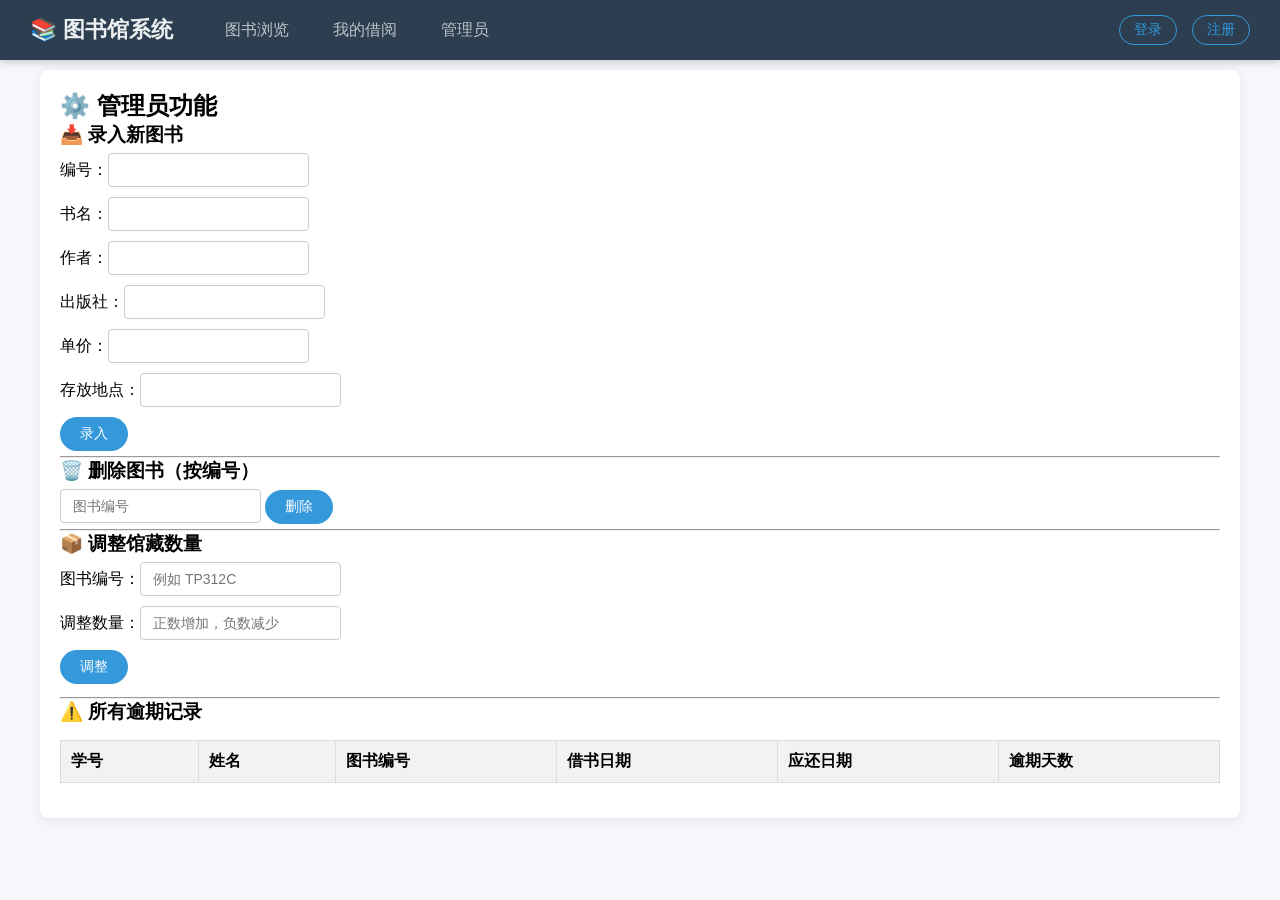
==== frontend/admin.html @ 558aad9f "The System prototype of library manage." ====
<!DOCTYPE html>
<html lang="zh-CN">
<head>
    <meta charset="UTF-8">
    <title>管理员</title>
    <link rel="stylesheet" href="style.css">
</head>
<body>
    <header id="app-header"></header>

    <div class="container">
        <h2>⚙️ 管理员功能</h2>

        <h3>📥 录入新图书</h3>
        <form id="add-book-form">
            编号：<input type="text" id="ab-id"><br>
            书名：<input type="text" id="ab-name"><br>
            作者：<input type="text" id="ab-author"><br>
            出版社：<input type="text" id="ab-publisher"><br>
            单价：<input type="number" step="0.01" id="ab-price"><br>
            存放地点：<input type="text" id="ab-location"><br>
            <!-- 修改按钮 onclick 指向新函数名 -->
            <button type="button" id="ab-btn" onclick="addBookHandler()">录入</button>
        </form>
        <hr>

        <h3>🗑️ 删除图书（按编号）</h3>
        <input type="text" id="del-book-id" placeholder="图书编号">
        <button id="del-btn" onclick="deleteBook()">删除</button>
        <hr>

        <!-- 新增：调整馆藏数量 -->
        <h3>📦 调整馆藏数量</h3>
        <form id="update-qty-form">
            图书编号：<input type="text" id="uq-book-id" placeholder="例如 TP312C" required><br>
            调整数量：<input type="number" id="uq-delta" placeholder="正数增加，负数减少" step="1" required><br>
            <button type="button" id="uq-btn" onclick="updateQuantityHandler()">调整</button>
        </form>
        <div id="uq-result" style="margin-top:8px;"></div>
        <hr>

        <h3>⚠️ 所有逾期记录</h3>
        <table border="1">
            <thead>
                <tr><th>学号</th><th>姓名</th><th>图书编号</th><th>借书日期</th><th>应还日期</th><th>逾期天数</th></tr>
            </thead>
            <tbody id="overdue-tbody"></tbody>
        </table>
    </div>

    <script src="script.js"></script>
    <script src="header.js"></script>
    <script>
        // 原 addBook 函数重命名为 addBookHandler，避免与 script.js 中的 addBook 冲突
        async function addBookHandler() {
            const id = document.getElementById('ab-id').value.trim();
            const name = document.getElementById('ab-name').value.trim();
            const author = document.getElementById('ab-author').value.trim();
            const publisher = document.getElementById('ab-publisher').value.trim();
            const price = parseFloat(document.getElementById('ab-price').value) || 0;
            const location = document.getElementById('ab-location').value.trim();
            if (!id || !name) {
                alert('编号和书名必填');
                return;
            }
            const btn = document.getElementById('ab-btn');
            btn.disabled = true;
            btn.textContent = '录入中...';
            try {
                // 此处调用 script.js 中的 addBook（未被覆盖）
                const data = await addBook({ id, name, author, publisher, price, location });
                if (data.status === 'ok') {
                    alert('录入成功');
                    document.getElementById('ab-id').value = '';
                    document.getElementById('ab-name').value = '';
                    document.getElementById('ab-author').value = '';
                    document.getElementById('ab-publisher').value = '';
                    document.getElementById('ab-price').value = '';
                    document.getElementById('ab-location').value = '';
                } else {
                    alert('录入失败：' + (data.error || '未知错误'));
                }
            } catch (err) {
                alert('请求失败：' + err.message);
            } finally {
                btn.disabled = false;
                btn.textContent = '录入';
            }
        }

        async function deleteBook() {
            const id = document.getElementById('del-book-id').value.trim();
            if (!id) {
                alert('请输入图书编号');
                return;
            }
            if (!confirm(`确定删除编号为 "${id}" 的图书吗？`)) return;
            const btn = document.getElementById('del-btn');
            btn.disabled = true;
            btn.textContent = '删除中...';
            try {
                const data = await removeBook(id);
                if (data.status === 'ok') {
                    alert('删除成功');
                    document.getElementById('del-book-id').value = '';
                } else {
                    alert('删除失败：' + (data.error || '未知错误'));
                }
            } catch (err) {
                alert('请求失败：' + err.message);
            } finally {
                btn.disabled = false;
                btn.textContent = '删除';
            }
        }

        // 新增：调整馆藏数量处理函数
        async function updateQuantityHandler() {
            const bookId = document.getElementById('uq-book-id').value.trim();
            const deltaStr = document.getElementById('uq-delta').value.trim();
            if (!bookId || deltaStr === '') {
                alert('请完整填写编号和调整数量');
                return;
            }
            const delta = parseInt(deltaStr, 10);
            if (isNaN(delta) || delta === 0) {
                alert('调整数量必须为非零整数');
                return;
            }
            const btn = document.getElementById('uq-btn');
            const resultDiv = document.getElementById('uq-result');
            btn.disabled = true;
            btn.textContent = '处理中...';
            resultDiv.textContent = '';
            try {
                const data = await updateBookQuantity(bookId, delta);
                if (data.status === 'ok') {
                    resultDiv.innerHTML = `✅ 调整成功，新馆藏数量：<strong>${data.new_quantity}</strong>`;
                    document.getElementById('uq-book-id').value = '';
                    document.getElementById('uq-delta').value = '';
                } else {
                    resultDiv.textContent = '❌ 调整失败：' + (data.error || '未知错误');
                }
            } catch (err) {
                resultDiv.textContent = '❌ 请求失败：' + err.message;
            } finally {
                btn.disabled = false;
                btn.textContent = '调整';
            }
        }

        async function loadOverdue() {
            try {
                const data = await getOverdueRecords();
                const tbody = document.getElementById('overdue-tbody');
                tbody.innerHTML = '';
                data.forEach(r => {
                    const tr = document.createElement('tr');
                    tr.innerHTML = `
                        <td>${r.reader_id}</td>
                        <td>${r.reader_name}</td>
                        <td>${r.book_id}</td>
                        <td>${r.borrow_date}</td>
                        <td>${r.due_date}</td>
                        <td style="color:red;">${r.overdue_days}天</td>
                    `;
                    tbody.appendChild(tr);
                });
            } catch (err) {
                alert('加载逾期记录失败：' + err.message);
            }
        }

        window.onload = function() {
            loadOverdue();
        };
    </script>
</body>
</html>
---- frontend/style.css ----
/* 重置 */
* {
    box-sizing: border-box;
    margin: 0;
    padding: 0;
}

body {
    font-family: 'Segoe UI', Tahoma, Geneva, Verdana, sans-serif;
    background-color: #f5f7fa;
    padding-top: 70px; /* 为固定导航留空间 */
    margin: 0;
}

/* 导航栏 */
.navbar {
    position: fixed;
    top: 0;
    left: 0;
    right: 0;
    height: 60px;
    background: #2c3e50;
    color: white;
    display: flex;
    align-items: center;
    justify-content: space-between;
    padding: 0 30px;
    box-shadow: 0 2px 8px rgba(0,0,0,0.2);
    z-index: 1000;
}

.nav-left, .nav-right {
    display: flex;
    align-items: center;
    gap: 20px;
}

.brand {
    font-size: 22px;
    font-weight: bold;
    color: #ecf0f1;
    text-decoration: none;
    margin-right: 20px;
}

.brand:hover {
    color: #ffffff;
}

.nav-link {
    color: #bdc3c7;
    text-decoration: none;
    font-size: 16px;
    padding: 6px 12px;
    border-radius: 4px;
    transition: background 0.2s;
}

.nav-link:hover {
    background: #34495e;
    color: white;
}

.nav-right {
    gap: 15px;
}

.user-info {
    display: flex;
    align-items: center;
    gap: 8px;
}

.avatar {
    font-size: 24px;
}

.username {
    font-weight: bold;
    color: #ecf0f1;
}

.logout-btn, .login-link, .register-link {
    background: transparent;
    border: 1px solid #bdc3c7;
    color: #bdc3c7;
    padding: 5px 14px;
    border-radius: 20px;
    cursor: pointer;
    font-size: 14px;
    text-decoration: none;
    transition: all 0.2s;
}

.logout-btn:hover, .login-link:hover, .register-link:hover {
    background: #ecf0f1;
    color: #2c3e50;
    border-color: #ecf0f1;
}

.login-link, .register-link {
    border-color: #3498db;
    color: #3498db;
}

.login-link:hover, .register-link:hover {
    background: #3498db;
    color: white;
}

/* 页面内容容器 */
.container {
    max-width: 1200px;
    margin: 0 auto;
    padding: 20px;
    background: white;
    border-radius: 8px;
    box-shadow: 0 2px 12px rgba(0,0,0,0.08);
}

/* 表格样式保留原有 */
table {
    border-collapse: collapse;
    width: 100%;
    background: white;
    margin: 15px 0;
}

th, td {
    border: 1px solid #ddd;
    padding: 10px;
    text-align: left;
}

th {
    background-color: #f2f2f2;
}

/* 表单样式 */
input, select, button {
    margin: 5px 0;
    padding: 8px 12px;
    border: 1px solid #ccc;
    border-radius: 4px;
    font-size: 14px;
}

button {
    background-color: #3498db;
    color: white;
    border: none;
    cursor: pointer;
    border-radius: 20px;
    padding: 8px 20px;
}

button:hover {
    background-color: #2980b9;
}

/* 登录页面特殊（居中） */
.login-page {
    display: flex;
    justify-content: center;
    align-items: center;
    height: 80vh;
    padding-top: 0;
}
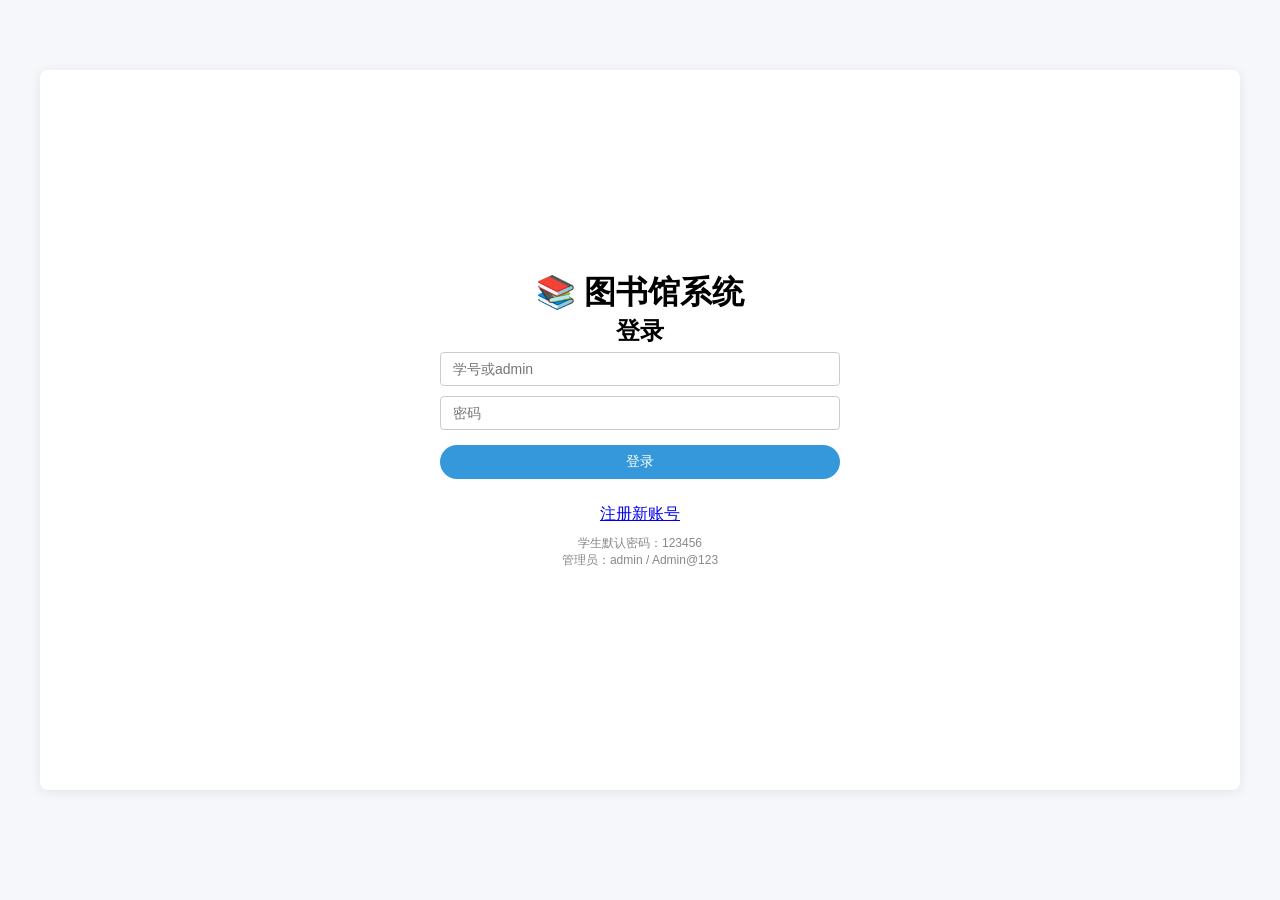
==== commit 39722fc1: "Adding the html of changing password." ====
--- a/frontend/admin.html
+++ b/frontend/admin.html
@@ -7,10 +7,8 @@
 </head>
 <body>
     <header id="app-header"></header>
-
-    <div class="container">
+    <div class="container" id="admin-container">
         <h2>⚙️ 管理员功能</h2>
-
         <h3>📥 录入新图书</h3>
         <form id="add-book-form">
             编号：<input type="text" id="ab-id"><br>
@@ -19,135 +17,47 @@
             出版社：<input type="text" id="ab-publisher"><br>
             单价：<input type="number" step="0.01" id="ab-price"><br>
             存放地点：<input type="text" id="ab-location"><br>
-            <!-- 修改按钮 onclick 指向新函数名 -->
-            <button type="button" id="ab-btn" onclick="addBookHandler()">录入</button>
+            <button type="button" id="ab-btn" onclick="handleAddBook()">录入</button>
         </form>
         <hr>
-
         <h3>🗑️ 删除图书（按编号）</h3>
         <input type="text" id="del-book-id" placeholder="图书编号">
-        <button id="del-btn" onclick="deleteBook()">删除</button>
-        <hr>
-
-        <!-- 新增：调整馆藏数量 -->
+        <button id="del-btn" onclick="handleDeleteBook()">删除</button>
+        <hr>
         <h3>📦 调整馆藏数量</h3>
         <form id="update-qty-form">
             图书编号：<input type="text" id="uq-book-id" placeholder="例如 TP312C" required><br>
             调整数量：<input type="number" id="uq-delta" placeholder="正数增加，负数减少" step="1" required><br>
-            <button type="button" id="uq-btn" onclick="updateQuantityHandler()">调整</button>
+            <button type="button" id="uq-btn" onclick="handleUpdateQuantity()">调整</button>
         </form>
         <div id="uq-result" style="margin-top:8px;"></div>
         <hr>
-
         <h3>⚠️ 所有逾期记录</h3>
         <table border="1">
-            <thead>
-                <tr><th>学号</th><th>姓名</th><th>图书编号</th><th>借书日期</th><th>应还日期</th><th>逾期天数</th></tr>
-            </thead>
+            <thead><tr><th>学号</th><th>姓名</th><th>图书编号</th><th>借书日期</th><th>应还日期</th><th>逾期天数</th></tr></thead>
             <tbody id="overdue-tbody"></tbody>
         </table>
+        <hr>
+        <h3>🔑 修改管理员密码</h3>
+        <form id="change-admin-pwd">
+            旧密码：<input type="password" id="admin-old-pwd"><br>
+            新密码：<input type="password" id="admin-new-pwd"><br>
+            <button type="button" onclick="changeAdminPassword()">修改</button>
+        </form>
+        <div id="admin-pwd-result"></div>
     </div>
-
     <script src="script.js"></script>
     <script src="header.js"></script>
     <script>
-        // 原 addBook 函数重命名为 addBookHandler，避免与 script.js 中的 addBook 冲突
-        async function addBookHandler() {
-            const id = document.getElementById('ab-id').value.trim();
-            const name = document.getElementById('ab-name').value.trim();
-            const author = document.getElementById('ab-author').value.trim();
-            const publisher = document.getElementById('ab-publisher').value.trim();
-            const price = parseFloat(document.getElementById('ab-price').value) || 0;
-            const location = document.getElementById('ab-location').value.trim();
-            if (!id || !name) {
-                alert('编号和书名必填');
-                return;
-            }
-            const btn = document.getElementById('ab-btn');
-            btn.disabled = true;
-            btn.textContent = '录入中...';
-            try {
-                // 此处调用 script.js 中的 addBook（未被覆盖）
-                const data = await addBook({ id, name, author, publisher, price, location });
-                if (data.status === 'ok') {
-                    alert('录入成功');
-                    document.getElementById('ab-id').value = '';
-                    document.getElementById('ab-name').value = '';
-                    document.getElementById('ab-author').value = '';
-                    document.getElementById('ab-publisher').value = '';
-                    document.getElementById('ab-price').value = '';
-                    document.getElementById('ab-location').value = '';
-                } else {
-                    alert('录入失败：' + (data.error || '未知错误'));
-                }
-            } catch (err) {
-                alert('请求失败：' + err.message);
-            } finally {
-                btn.disabled = false;
-                btn.textContent = '录入';
-            }
-        }
-
-        async function deleteBook() {
-            const id = document.getElementById('del-book-id').value.trim();
-            if (!id) {
-                alert('请输入图书编号');
-                return;
-            }
-            if (!confirm(`确定删除编号为 "${id}" 的图书吗？`)) return;
-            const btn = document.getElementById('del-btn');
-            btn.disabled = true;
-            btn.textContent = '删除中...';
-            try {
-                const data = await removeBook(id);
-                if (data.status === 'ok') {
-                    alert('删除成功');
-                    document.getElementById('del-book-id').value = '';
-                } else {
-                    alert('删除失败：' + (data.error || '未知错误'));
-                }
-            } catch (err) {
-                alert('请求失败：' + err.message);
-            } finally {
-                btn.disabled = false;
-                btn.textContent = '删除';
-            }
-        }
-
-        // 新增：调整馆藏数量处理函数
-        async function updateQuantityHandler() {
-            const bookId = document.getElementById('uq-book-id').value.trim();
-            const deltaStr = document.getElementById('uq-delta').value.trim();
-            if (!bookId || deltaStr === '') {
-                alert('请完整填写编号和调整数量');
-                return;
-            }
-            const delta = parseInt(deltaStr, 10);
-            if (isNaN(delta) || delta === 0) {
-                alert('调整数量必须为非零整数');
-                return;
-            }
-            const btn = document.getElementById('uq-btn');
-            const resultDiv = document.getElementById('uq-result');
-            btn.disabled = true;
-            btn.textContent = '处理中...';
-            resultDiv.textContent = '';
-            try {
-                const data = await updateBookQuantity(bookId, delta);
-                if (data.status === 'ok') {
-                    resultDiv.innerHTML = `✅ 调整成功，新馆藏数量：<strong>${data.new_quantity}</strong>`;
-                    document.getElementById('uq-book-id').value = '';
-                    document.getElementById('uq-delta').value = '';
-                } else {
-                    resultDiv.textContent = '❌ 调整失败：' + (data.error || '未知错误');
-                }
-            } catch (err) {
-                resultDiv.textContent = '❌ 请求失败：' + err.message;
-            } finally {
-                btn.disabled = false;
-                btn.textContent = '调整';
-            }
-        }
+        // 页面加载时检查管理员权限
+        window.onload = function() {
+            const admin = requireAdmin();
+            if (!admin) {
+                document.getElementById('admin-container').innerHTML = '<h2>权限不足</h2><p>该页面仅管理员可访问</p>';
+                return;
+            }
+            loadOverdue();
+        };
 
         async function loadOverdue() {
             try {
@@ -171,9 +81,133 @@
             }
         }
 
-        window.onload = function() {
-            loadOverdue();
-        };
+        async function handleAddBook() {
+            const book = {
+                id: document.getElementById('ab-id').value.trim(),
+                name: document.getElementById('ab-name').value.trim(),
+                author: document.getElementById('ab-author').value.trim(),
+                publisher: document.getElementById('ab-publisher').value.trim(),
+                price: parseFloat(document.getElementById('ab-price').value) || 0,
+                location: document.getElementById('ab-location').value.trim()
+            };
+            if (!book.id || !book.name) {
+                alert('编号和书名必填');
+                return;
+            }
+            const btn = document.getElementById('ab-btn');
+            btn.disabled = true;
+            btn.textContent = '录入中...';
+            try {
+                const data = await apiAddBook(book);
+                if (data.status === 'ok') {
+                    alert('录入成功');
+                    document.querySelectorAll('#add-book-form input').forEach(el => el.value = '');
+                } else {
+                    alert('录入失败：' + (data.error || '未知错误'));
+                }
+            } catch (err) {
+                alert('请求失败：' + err.message);
+            } finally {
+                btn.disabled = false;
+                btn.textContent = '录入';
+            }
+        }
+
+        async function handleDeleteBook() {
+            const id = document.getElementById('del-book-id').value.trim();
+            if (!id) {
+                alert('请输入图书编号');
+                return;
+            }
+            
+            try {
+                const books = await getBooks();
+                const book = books.find(b => b.id === id);
+                if (!book) {
+                    alert('未找到该图书');
+                    return;
+                }
+                const msg = `确定要删除图书 "${book.name}" 吗？\n` +
+                            `编号：${book.id}\n馆藏数量：${book.quantity} 册\n已借出：${book.borrowed} 册\n\n⚠️ 此操作将删除该图书的全部馆藏记录！`;
+                if (!confirm(msg)) return;
+            } catch (err) {
+                alert('查询图书信息失败：' + err.message);
+                return;
+            }
+            
+            const btn = document.getElementById('del-btn');
+            btn.disabled = true;
+            btn.textContent = '删除中...';
+            try {
+                const data = await apiRemoveBook(id);
+                if (data.status === 'ok') {
+                    alert(`✅ 删除成功！已删除 ${data.removed_quantity || ''} 册`);
+                    document.getElementById('del-book-id').value = '';
+                } else {
+                    alert('删除失败：' + (data.error || '未知错误'));
+                }
+            } catch (err) {
+                alert('请求失败：' + err.message);
+            } finally {
+                btn.disabled = false;
+                btn.textContent = '删除';
+            }
+        }
+
+        async function handleUpdateQuantity() {
+            const bookId = document.getElementById('uq-book-id').value.trim();
+            const delta = parseInt(document.getElementById('uq-delta').value.trim(), 10);
+            if (!bookId || isNaN(delta) || delta === 0) {
+                alert('请完整填写编号和非零整数');
+                return;
+            }
+            const btn = document.getElementById('uq-btn');
+            const resultDiv = document.getElementById('uq-result');
+            btn.disabled = true;
+            btn.textContent = '处理中...';
+            resultDiv.textContent = '';
+            try {
+                const data = await apiUpdateQuantity(bookId, delta);
+                if (data.status === 'ok') {
+                    resultDiv.innerHTML = `✅ 调整成功，新馆藏数量：<strong>${data.new_quantity}</strong>`;
+                    document.getElementById('uq-book-id').value = '';
+                    document.getElementById('uq-delta').value = '';
+                } else {
+                    resultDiv.textContent = '❌ 调整失败：' + (data.error || '未知错误');
+                }
+            } catch (err) {
+                resultDiv.textContent = '❌ 请求失败：' + err.message;
+            } finally {
+                btn.disabled = false;
+                btn.textContent = '调整';
+            }
+        }
+
+        async function changeAdminPassword() {
+            const old = document.getElementById('admin-old-pwd').value.trim();
+            const newp = document.getElementById('admin-new-pwd').value.trim();
+            if (!old || !newp) {
+                alert('请填写完整');
+                return;
+            }
+            if (newp.length < 6) {
+                alert('新密码至少6位');
+                return;
+            }
+            const resultDiv = document.getElementById('admin-pwd-result');
+            try {
+                const data = await changePassword('admin', old, newp);
+                if (data.status === 'ok') {
+                    resultDiv.innerHTML = '✅ 管理员密码修改成功';
+                    document.getElementById('admin-old-pwd').value = '';
+                    document.getElementById('admin-new-pwd').value = '';
+                } else {
+                    resultDiv.innerHTML = '❌ ' + (data.error || '未知错误');
+                }
+            } catch (err) {
+                resultDiv.innerHTML = '❌ 请求失败：' + err.message;
+            }
+        }
     </script>
 </body>
 </html>
--- a/frontend/style.css
+++ b/frontend/style.css
@@ -118,7 +118,7 @@
     box-shadow: 0 2px 12px rgba(0,0,0,0.08);
 }
 
-/* 表格样式保留原有 */
+/* 表格样式 */
 table {
     border-collapse: collapse;
     width: 100%;
@@ -158,6 +158,11 @@
     background-color: #2980b9;
 }
 
+button:disabled {
+    opacity: 0.6;
+    cursor: not-allowed;
+}
+
 /* 登录页面特殊（居中） */
 .login-page {
     display: flex;
@@ -165,4 +170,9 @@
     align-items: center;
     height: 80vh;
     padding-top: 0;
+}
+
+/* 管理员页面表单内联调整 */
+#admin-container input, #admin-container button {
+    margin: 4px 0;
 }
